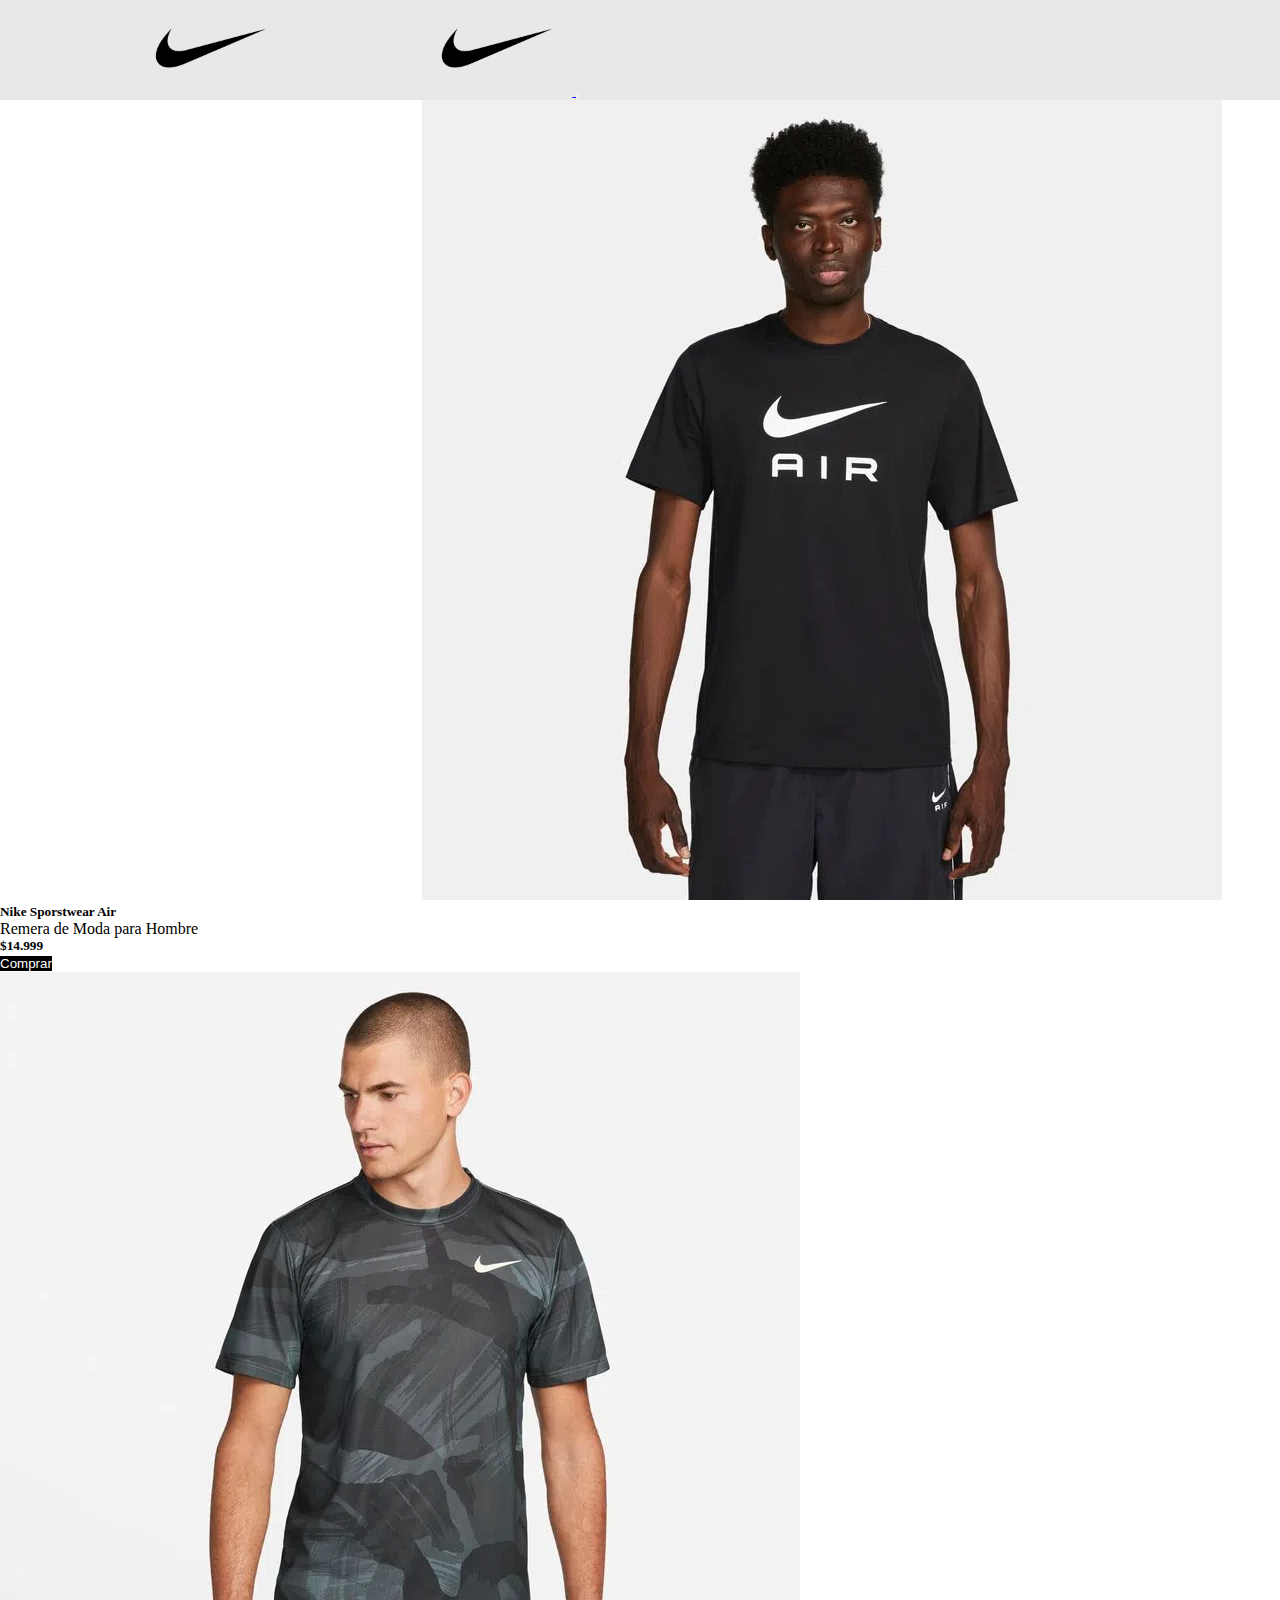
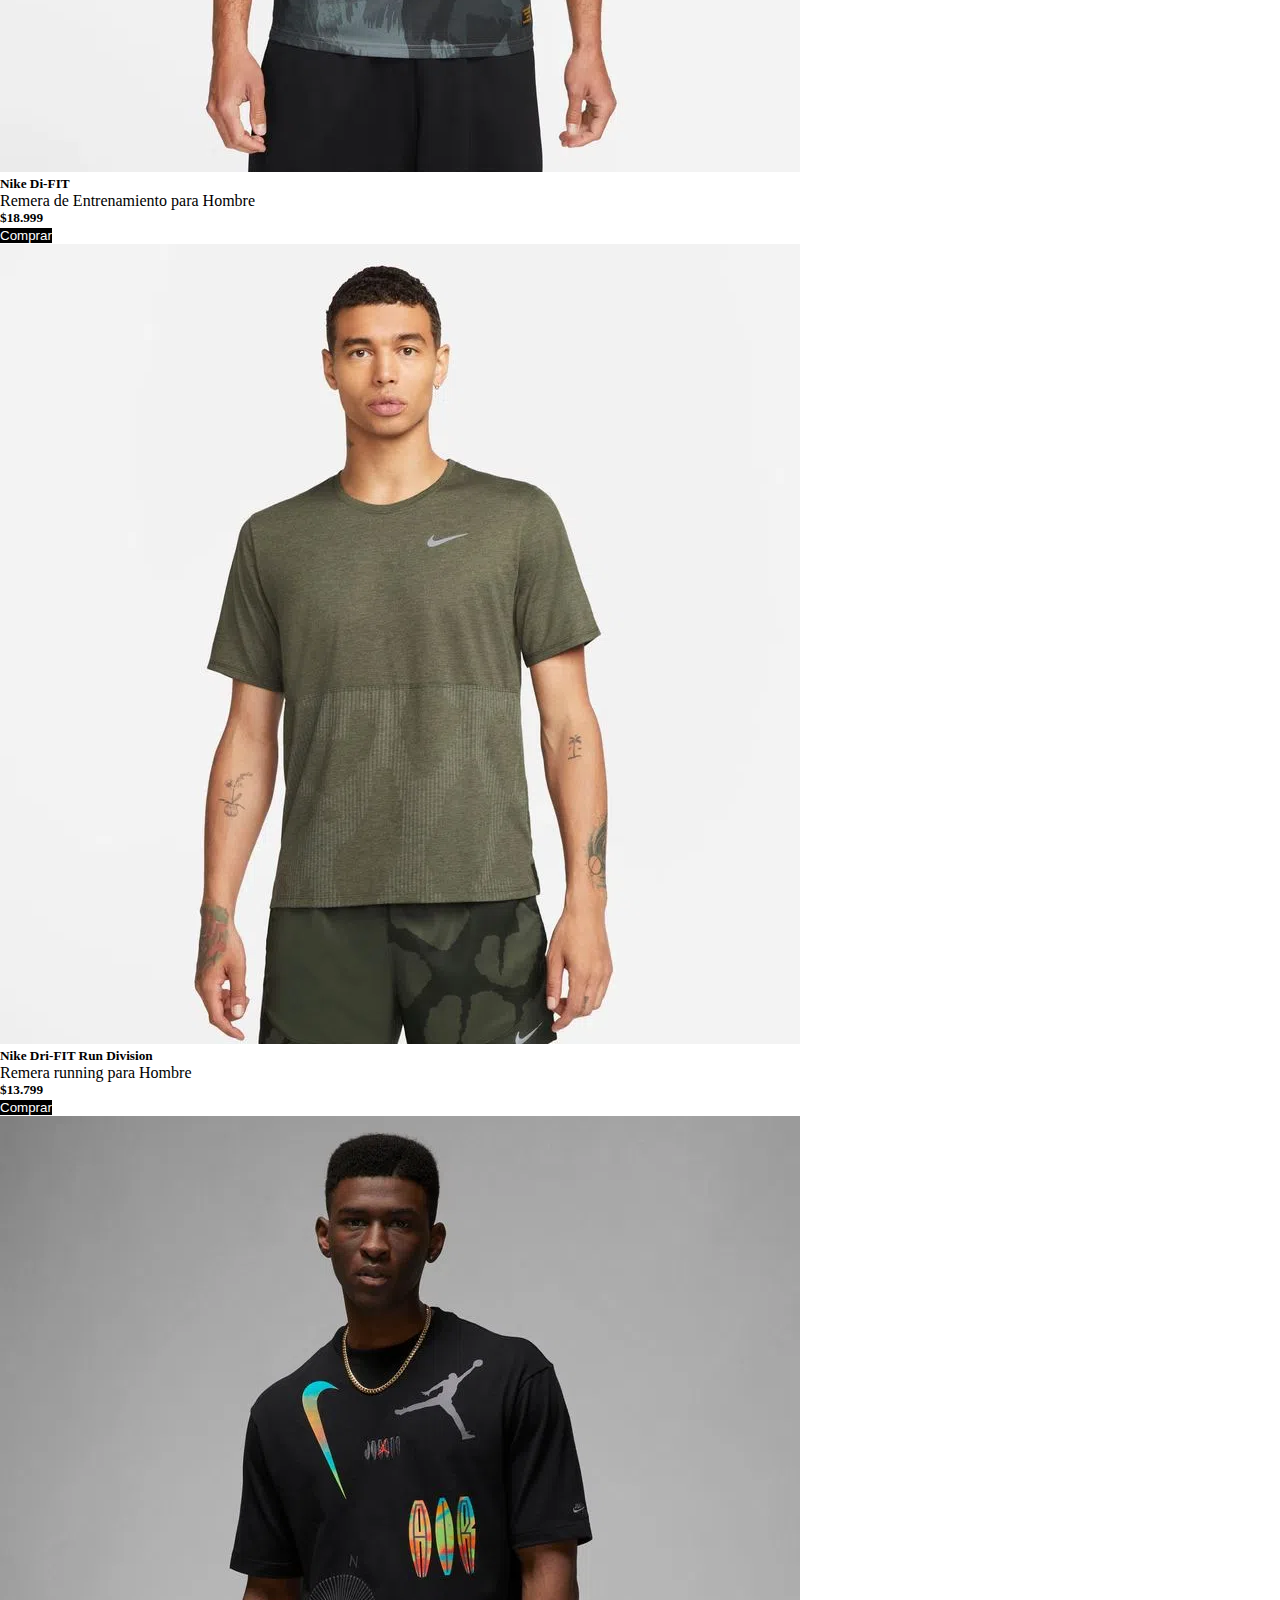
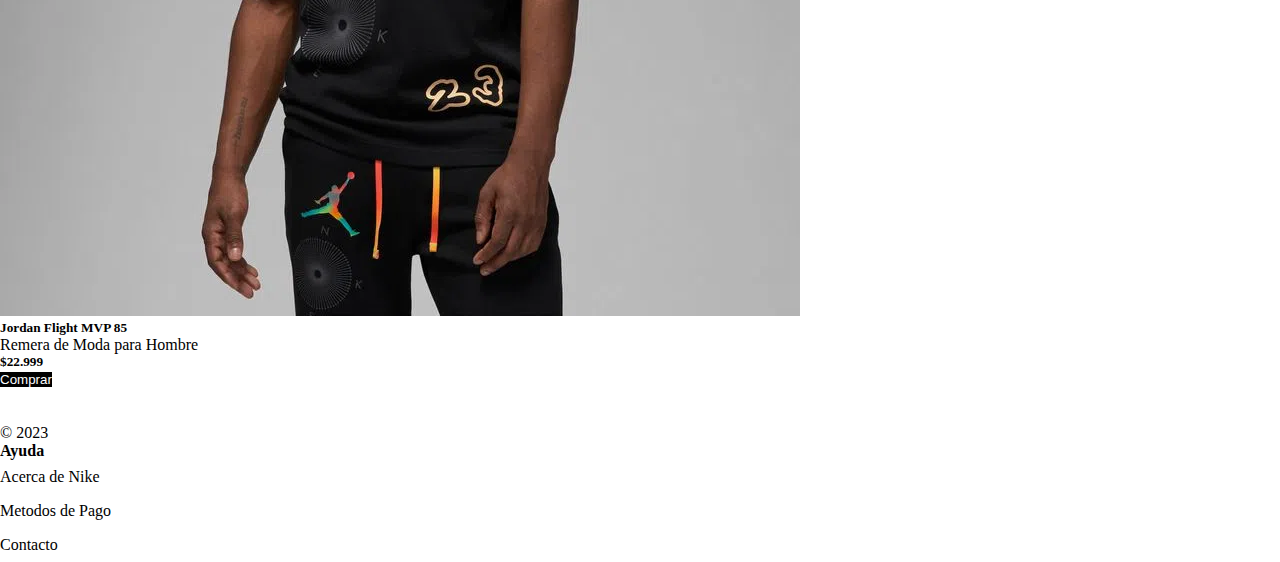
==== pages/buzos.html @ 107694b4 "agregue buzos pantalones y zapatillas" ====
<!DOCTYPE html>
<html lang="en">
<head>
    <meta charset="UTF-8">
    <meta http-equiv="X-UA-Compatible" content="IE=edge">
    <meta name="viewport" content="width=device-width, initial-scale=1.0">
    <title>Buzos</title>
    <link href="https://cdn.jsdelivr.net/npm/bootstrap@5.3.0/dist/css/bootstrap.min.css" rel="stylesheet" integrity="sha384-9ndCyUaIbzAi2FUVXJi0CjmCapSmO7SnpJef0486qhLnuZ2cdeRhO02iuK6FUUVM" crossorigin="anonymous">
    <link rel="stylesheet" href="../css/style.css">
    <link rel="shortcut icon" href="../img/logonike.png" type="image/x-icon">
</head>
<body>
  <header data-bs-theme="dark">
    <nav class="navbar bg-gray mb-4 Navbar  w-100 navbar-expand-md">
        <div class="container">
            <a class="navbar-brand d-md-none" href="../index.html">
                <img src="../img/logonike.png" alt="">
            </a>
            <button class="navbar-toggler" type="button" data-bs-toggle="collapse" data-bs-target="#navbarNav" aria-controls="navbarNav" aria-expanded="false" aria-label="Toggle navigation">
                <span class="navbar-toggler-icon"></span>
            </button>
            <div class="collapse column navbar-collapse" id="navbarNav">
                <a class="navbar-brand d-none d-md-block" href="./index.html">
                    <img src="../img/logonike.png" width="150px" height="auto" alt="">
                </a>
                <ul class="navbar-nav mx-auto text-black">
                <li class="nav-item">
                    <a class="nav-link text-black" aria-current="pages" href="../pages/remeras.html">Remeras</a>
                </li>
                <li class="nav-item">
                    <a class="nav-link text-black" href="../pages/buzos.html">Buzos</a>
                </li>
                <li class="nav-item">
                    <a class="nav-link text-black" href="#">Pantalones</a>
                </li>
                <li class="nav-item">
                    <a class="nav-link text-black" href="#">Zapatillas</a>
                </li>
                </ul>
            </div>
        </div>
    </nav>
</header>
<main>
    <div class="container text-center">
      <div class="row ">
        <div class="col">
          <div class="card">
            <img src="../img/card1.webp" class="card-img-top" alt="...">
            <div class="card-body">
              <h5 class="card-title">Nike Sporstwear Air</h5>
              <p class="card-text">Remera de Moda para Hombre</p>
              <h5>$14.999</h5>
              <button type="button" class="btn btn-primary">Comprar</button>
            </div>
          </div>
        </div>
        <div class="col">
          <div class="card">
            <img src="../img/remera2.webp" class="card-img-top" alt="...">
            <div class="card-body">
              <h5 class="card-title">Nike Di-FIT</h5>
              <p class="card-text">Remera de Entrenamiento para Hombre</p>
              <h5>$18.999</h5>
              <button type="button" class="btn btn-primary">Comprar</button>
            </div>
          </div>
        </div>
        <div class="col">
          <div class="card">
            <img src="../img/remera3.webp" class="card-img-top" alt="...">
            <div class="card-body">
              <h5 class="card-title">Nike Dri-FIT Run Division</h5>
              <p class="card-text">Remera running para Hombre</p>
              <h5>$13.799</h5>
              <button type="button" class="btn btn-primary">Comprar</button>
            </div>
          </div>
        </div>
        <div class="col">
          <div class="card">
            <img src="../img/remera4.webp" class="card-img-top" alt="...">
            <div class="card-body">
              <h5 class="card-title">Jordan Flight MVP 85</h5>
              <p class="card-text">Remera de Moda para Hombre</p>
              <h5>$22.999</h5>
              <button type="button" class="btn btn-primary">Comprar</button>
            </div>
          </div>
        </div>
      </div>
      </div>
</main>
<div class="container">
  <footer class="row row-cols-1 row-cols-sm-2 row-cols-md-5 py-5 my-5 border-top">
    <div class="col mb-3">
      <a href="/" class="d-flex align-items-center mb-3 link-body-emphasis text-decoration-none">
        <svg class="bi me-2" width="40" height="32"><use xlink:href="#bootstrap"/></svg>
      </a>
      <p class="text-body-secondary">&copy; 2023</p>
    </div>
    <ul class="list-group list-group-flush">
      <h4>Ayuda</h4>
      <li class="list-group-item footer-list">Acerca de Nike</li>
      <li class="list-group-item footer-list">Metodos de Pago</li>
      <li class="list-group-item footer-list">Contacto</li>
    </ul>
  </footer>
</div>   

   





<script src="https://cdn.jsdelivr.net/npm/bootstrap@5.3.0/dist/js/bootstrap.bundle.min.js" integrity="sha384-geWF76RCwLtnZ8qwWowPQNguL3RmwHVBC9FhGdlKrxdiJJigb/j/68SIy3Te4Bkz" crossorigin="anonymous"></script> 
</body>
</html>
---- css/style.css ----
*{
    margin: 0;
    padding: 0;
    box-sizing: border-box;
}
ul li{
    list-style: none;
}
.carousel-bg {
    background-image: url(../img/carrusel1.jpg);
    background-position: center;
    background-repeat: no-repeat;
    background-size: cover;
  }
  .carousel-bg-2 {
    background-image: url(../img/carrusel2.jpg);
    background-position: center;
    background-repeat: no-repeat;
    background-size: cover;
  }
  .carousel-bg-3 {
    background-image: url(../img/carrusel3.jpg);
    background-position: center;
    background-repeat: no-repeat;
    background-size: cover;
}
.carousel-item {
    height: 800px;
  }
  .carousel-caption {
    position: absolute; 
    right: 0;
    bottom: 40%;
    left: 0;
  }
  .Navbar {
    background-color:transparent;
    z-index: 4;
}
.bg-gray{
    background-color: #e8e8e8;
}
.navbar-brand img {
    width: 150px;
  }
  
  .navbar-nav {
    align-items: center;
  }
  .navbar .navbar-nav .nav-link {
    color: #ffffff;
    font-size: 1.1em;
    padding: 0.5em 1em;
  }
.text-black li a{
    color: #111;
  }
  .column {
    float: left;
    color: #9b9c9c;
    width: 33% !important;
    height: 100%;
    position: relative;
    display: flex;
    text-align: left;
    align-items: center;
    flex-direction: column;
    justify-content: center;
}
.btn{
    background-color: rgb(0, 0, 0);
    color: white;
    border: black;
}
.btn:hover{
    background-color: rgb(119, 114, 114);
}
.nav-link:hover{
    transition: 0.9s;
    background-color: #b2aeae;
    border-radius: 5px;
    margin: 5px;
    padding: 5px;
}
.list-group-item.footer-list{
    padding: 8px 0;
}
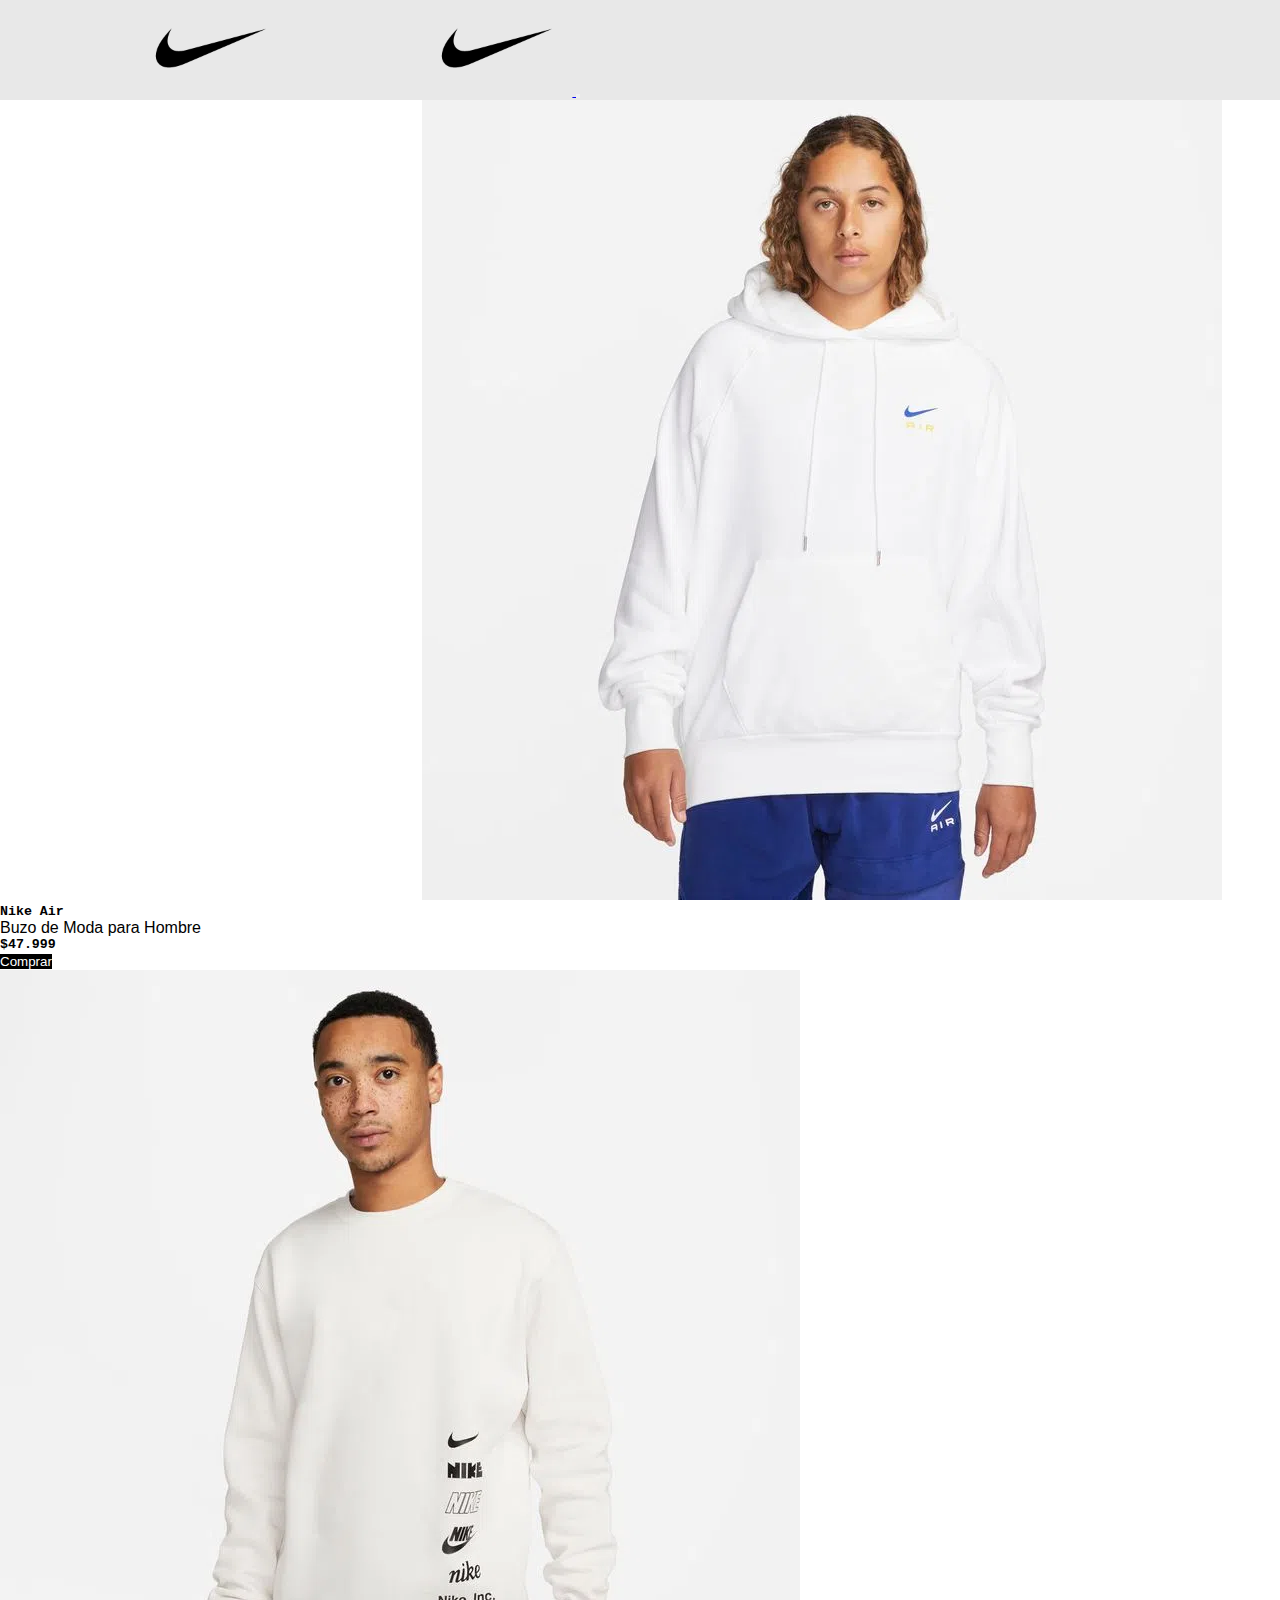
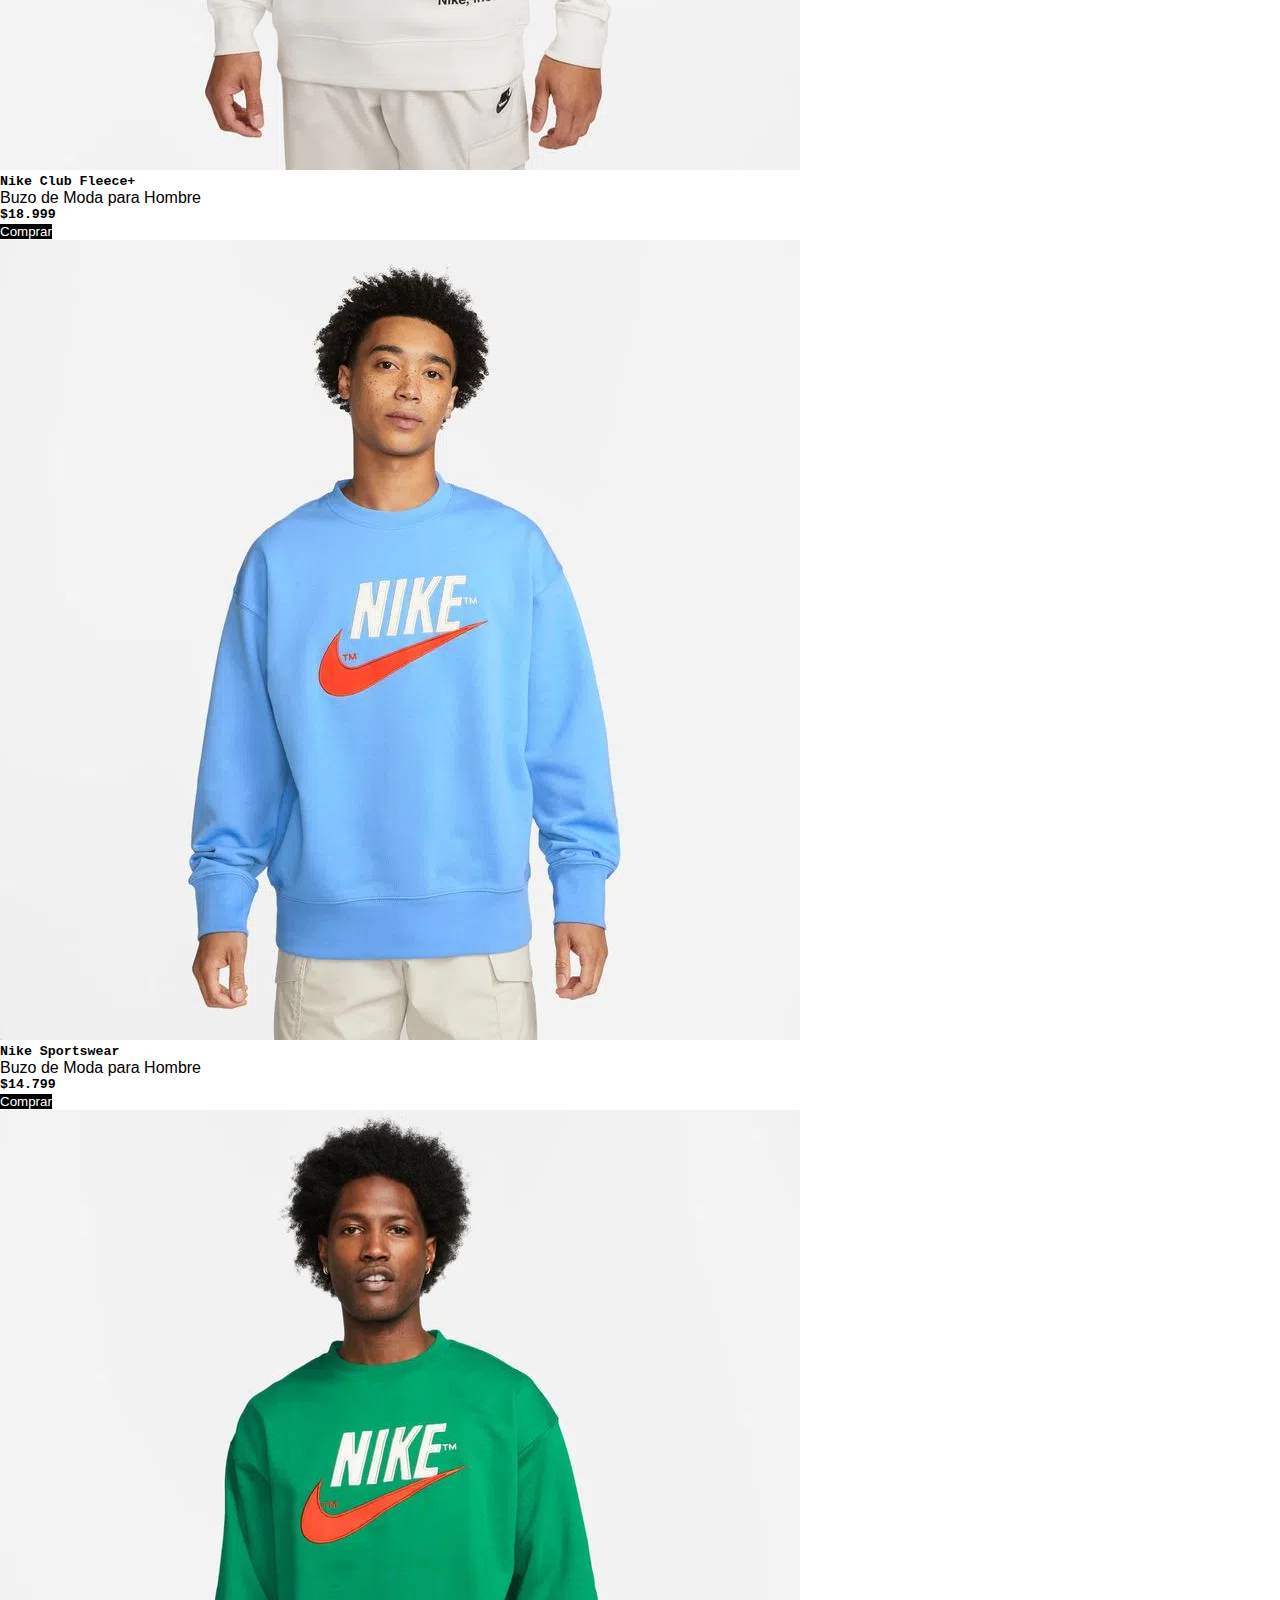
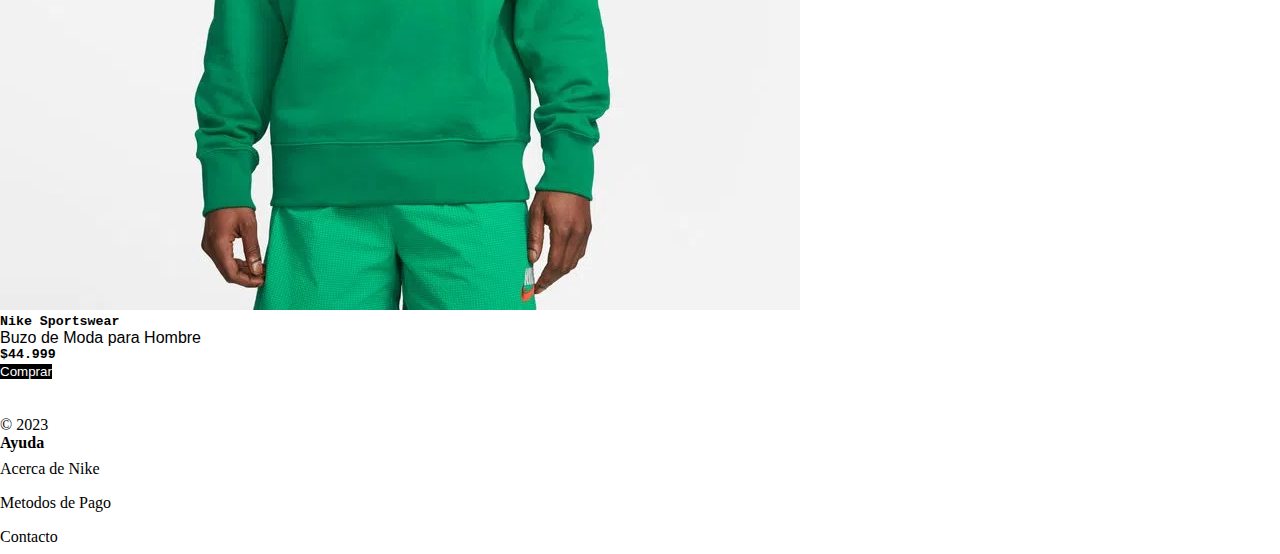
==== commit 1da64f05: "commit" ====
--- a/pages/buzos.html
+++ b/pages/buzos.html
@@ -31,10 +31,10 @@
                     <a class="nav-link text-black" href="../pages/buzos.html">Buzos</a>
                 </li>
                 <li class="nav-item">
-                    <a class="nav-link text-black" href="#">Pantalones</a>
+                    <a class="nav-link text-black" href="./pantalones.html">Pantalones</a>
                 </li>
                 <li class="nav-item">
-                    <a class="nav-link text-black" href="#">Zapatillas</a>
+                    <a class="nav-link text-black" href="./zapatillas.html">Zapatillas</a>
                 </li>
                 </ul>
             </div>
@@ -46,21 +46,21 @@
       <div class="row ">
         <div class="col">
           <div class="card">
-            <img src="../img/card1.webp" class="card-img-top" alt="...">
+            <img src="../img/buzo1.webp" class="card-img-top" alt="...">
             <div class="card-body">
-              <h5 class="card-title">Nike Sporstwear Air</h5>
-              <p class="card-text">Remera de Moda para Hombre</p>
-              <h5>$14.999</h5>
+              <h5 class="card-title">Nike Air</h5>
+              <p class="card-text">Buzo de Moda para Hombre</p>
+              <h5>$47.999</h5>
               <button type="button" class="btn btn-primary">Comprar</button>
             </div>
           </div>
         </div>
         <div class="col">
           <div class="card">
-            <img src="../img/remera2.webp" class="card-img-top" alt="...">
+            <img src="../img/buzo2.webp" class="card-img-top" alt="...">
             <div class="card-body">
-              <h5 class="card-title">Nike Di-FIT</h5>
-              <p class="card-text">Remera de Entrenamiento para Hombre</p>
+              <h5 class="card-title">Nike Club Fleece+</h5>
+              <p class="card-text">Buzo de Moda para Hombre</p>
               <h5>$18.999</h5>
               <button type="button" class="btn btn-primary">Comprar</button>
             </div>
@@ -68,22 +68,22 @@
         </div>
         <div class="col">
           <div class="card">
-            <img src="../img/remera3.webp" class="card-img-top" alt="...">
+            <img src="../img/buzo4.webp" class="card-img-top" alt="...">
             <div class="card-body">
-              <h5 class="card-title">Nike Dri-FIT Run Division</h5>
-              <p class="card-text">Remera running para Hombre</p>
-              <h5>$13.799</h5>
+              <h5 class="card-title">Nike Sportswear</h5>
+              <p class="card-text">Buzo de Moda para Hombre</p>
+              <h5>$14.799</h5>
               <button type="button" class="btn btn-primary">Comprar</button>
             </div>
           </div>
         </div>
         <div class="col">
           <div class="card">
-            <img src="../img/remera4.webp" class="card-img-top" alt="...">
+            <img src="../img/card3.webp" class="card-img-top" alt="...">
             <div class="card-body">
-              <h5 class="card-title">Jordan Flight MVP 85</h5>
-              <p class="card-text">Remera de Moda para Hombre</p>
-              <h5>$22.999</h5>
+              <h5 class="card-title">Nike Sportswear</h5>
+              <p class="card-text">Buzo de Moda para Hombre</p>
+              <h5>$44.999</h5>
               <button type="button" class="btn btn-primary">Comprar</button>
             </div>
           </div>
--- a/css/style.css
+++ b/css/style.css
@@ -43,7 +43,15 @@
 .navbar-brand img {
     width: 150px;
   }
-  
+  .nav-link{
+    font-family: 'Roboto Mono', monospace;
+  }
+  h5{
+    font-family: 'Roboto Mono', monospace;
+  }
+  p.card-text{
+    font-family: 'Lato', sans-serif;
+  }
   .navbar-nav {
     align-items: center;
   }
@@ -75,13 +83,7 @@
 .btn:hover{
     background-color: rgb(119, 114, 114);
 }
-.nav-link:hover{
-    transition: 0.9s;
-    background-color: #b2aeae;
-    border-radius: 5px;
-    margin: 5px;
-    padding: 5px;
-}
+
 .list-group-item.footer-list{
     padding: 8px 0;
 }